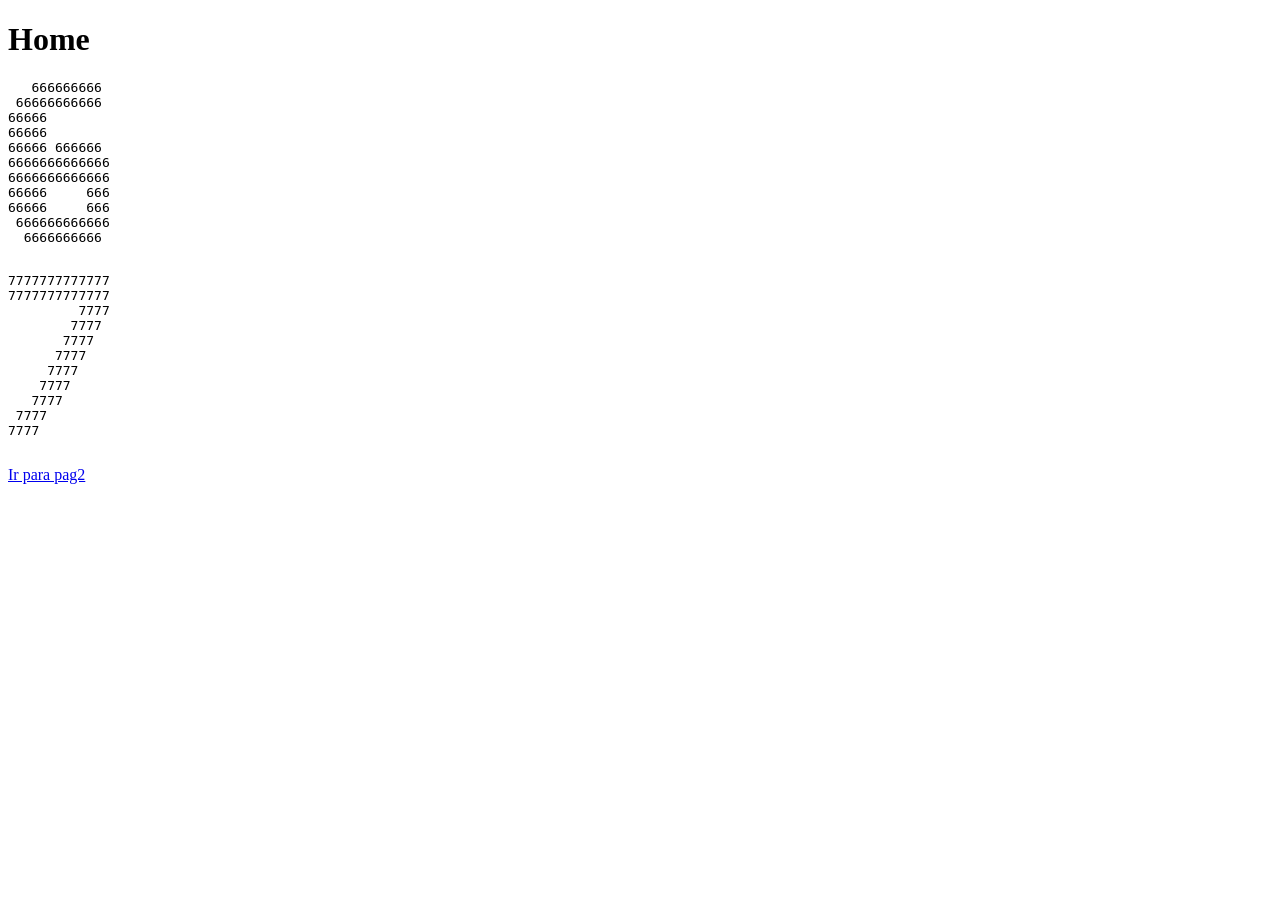
==== index.html @ 7523dde5 "first commit" ====
<!DOCTYPE html>
<html lang="pt-br"> 
<head>
    <meta name="author" content="Pedro Cangemi" />
    <meta name="description" content="6 e 7 com HTML e CSS" />
    <meta name="keywords" content="git e gitHub" />
    <meta charset="utf-8" />
    <meta name="viewport" content="width=device-width, initial-scale=1.0" />
    <title>6 e 7</title>
    <link rel="stylesheet" href="css/style.css" />
</head>
<body>
    <main class="hero">
        <h1 class="page-title">Home</h1>

        <section class="scene">
            <pre class="ascii ascii-six" aria-label="Numero 6">
   666666666
 66666666666
66666
66666
66666 666666
6666666666666
6666666666666
66666     666
66666     666
 666666666666
  6666666666
            </pre>

            <pre class="ascii ascii-seven" aria-label="Numero 7">
7777777777777
7777777777777
         7777
        7777
       7777
      7777
     7777
    7777
   7777
 7777
7777
            </pre>
        </section>
    </main>

    <div class="actions">
        <a class="next-button" href="./pag2.html">Ir para pag2</a>
    </div>
</body>
</html>
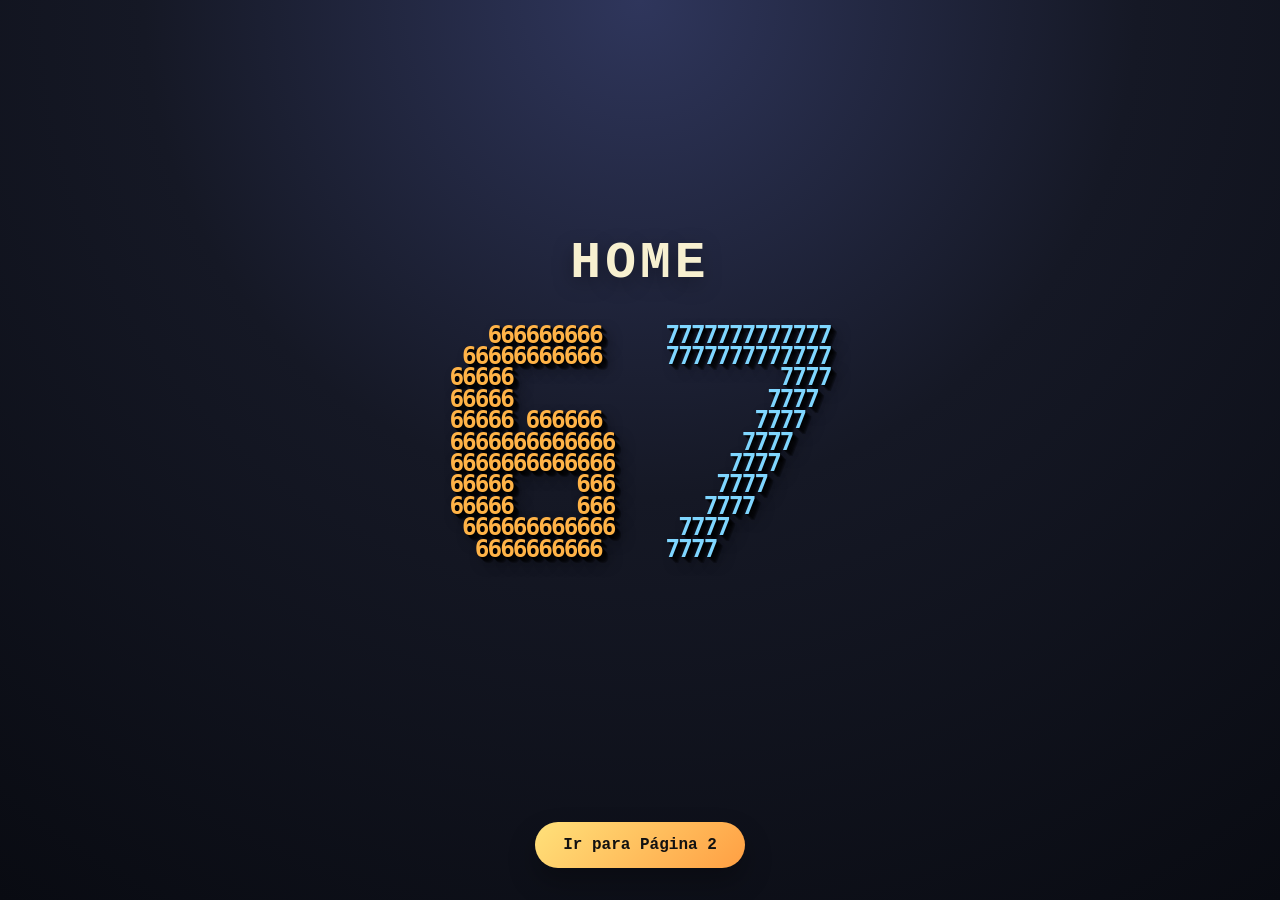
==== commit fceae765: "Fix" ====
--- a/index.html
+++ b/index.html
@@ -45,7 +45,7 @@
     </main>
 
     <div class="actions">
-        <a class="next-button" href="./pag2.html">Ir para pag2</a>
+        <a class="next-button" href="./pag2.html">Ir para Página 2</a>
     </div>
 </body>
 </html>
--- a/css/style.css
+++ b/css/style.css
@@ -0,0 +1,113 @@
+* {
+    box-sizing: border-box;
+}
+
+body {
+    margin: 0;
+    min-height: 100vh;
+    background:
+        radial-gradient(circle at top, #2f365c 0%, #151825 45%, #090b12 100%);
+    font-family: "Courier New", monospace;
+    display: flex;
+    flex-direction: column;
+}
+
+.hero {
+    flex: 1;
+    display: flex;
+    flex-direction: column;
+    justify-content: center;
+    padding-top: 24px;
+}
+
+.page-title {
+    margin: 0;
+    padding: 0 20px;
+    text-align: center;
+    color: #f7f0d0;
+    font-size: clamp(2rem, 4vw, 3.6rem);
+    letter-spacing: 0.08em;
+    text-transform: uppercase;
+    text-shadow: 0 6px 20px rgba(0, 0, 0, 0.35);
+}
+
+.scene {
+    display: flex;
+    align-items: center;
+    justify-content: center;
+    gap: 4vw;
+    padding: 32px;
+    flex-wrap: wrap;
+}
+
+.ascii {
+    margin: 0;
+    white-space: pre;
+    font-weight: 700;
+    line-height: 0.88;
+    letter-spacing: -0.08em;
+    font-size: clamp(1rem, 1.9vw, 2rem);
+    transform-style: preserve-3d;
+    animation: spin-number 8s linear infinite;
+    text-shadow:
+        1px 1px 0 rgba(0, 0, 0, 0.55),
+        2px 2px 0 rgba(0, 0, 0, 0.5),
+        3px 3px 0 rgba(0, 0, 0, 0.45),
+        4px 4px 0 rgba(0, 0, 0, 0.4),
+        5px 5px 0 rgba(0, 0, 0, 0.35),
+        6px 6px 0 rgba(0, 0, 0, 0.3),
+        7px 7px 14px rgba(0, 0, 0, 0.45);
+}
+
+.ascii-six {
+    color: #ffb347;
+}
+
+.ascii-seven {
+    color: #7fd6ff;
+    animation-duration: 6.5s;
+}
+
+@keyframes spin-number {
+    0% {
+        transform: perspective(900px) rotateX(10deg) rotateY(0deg) skewY(-6deg);
+    }
+
+    100% {
+        transform: perspective(900px) rotateX(10deg) rotateY(360deg) skewY(-6deg);
+    }
+}
+
+.actions {
+    display: flex;
+    justify-content: center;
+    padding: 0 20px 32px;
+}
+
+.next-button {
+    display: inline-block;
+    padding: 14px 28px;
+    border-radius: 999px;
+    background: linear-gradient(135deg, #ffe17a, #ff9f43);
+    color: #111;
+    text-decoration: none;
+    font-weight: 700;
+    box-shadow: 0 14px 28px rgba(0, 0, 0, 0.28);
+    transition: transform 0.2s ease, box-shadow 0.2s ease;
+}
+
+.next-button:hover {
+    transform: translateY(-2px);
+    box-shadow: 0 18px 34px rgba(0, 0, 0, 0.34);
+}
+
+@media (max-width: 700px) {
+    .scene {
+        gap: 24px;
+        padding: 20px;
+    }
+
+    .ascii {
+        font-size: clamp(0.72rem, 2.6vw, 1.1rem);
+    }
+}
